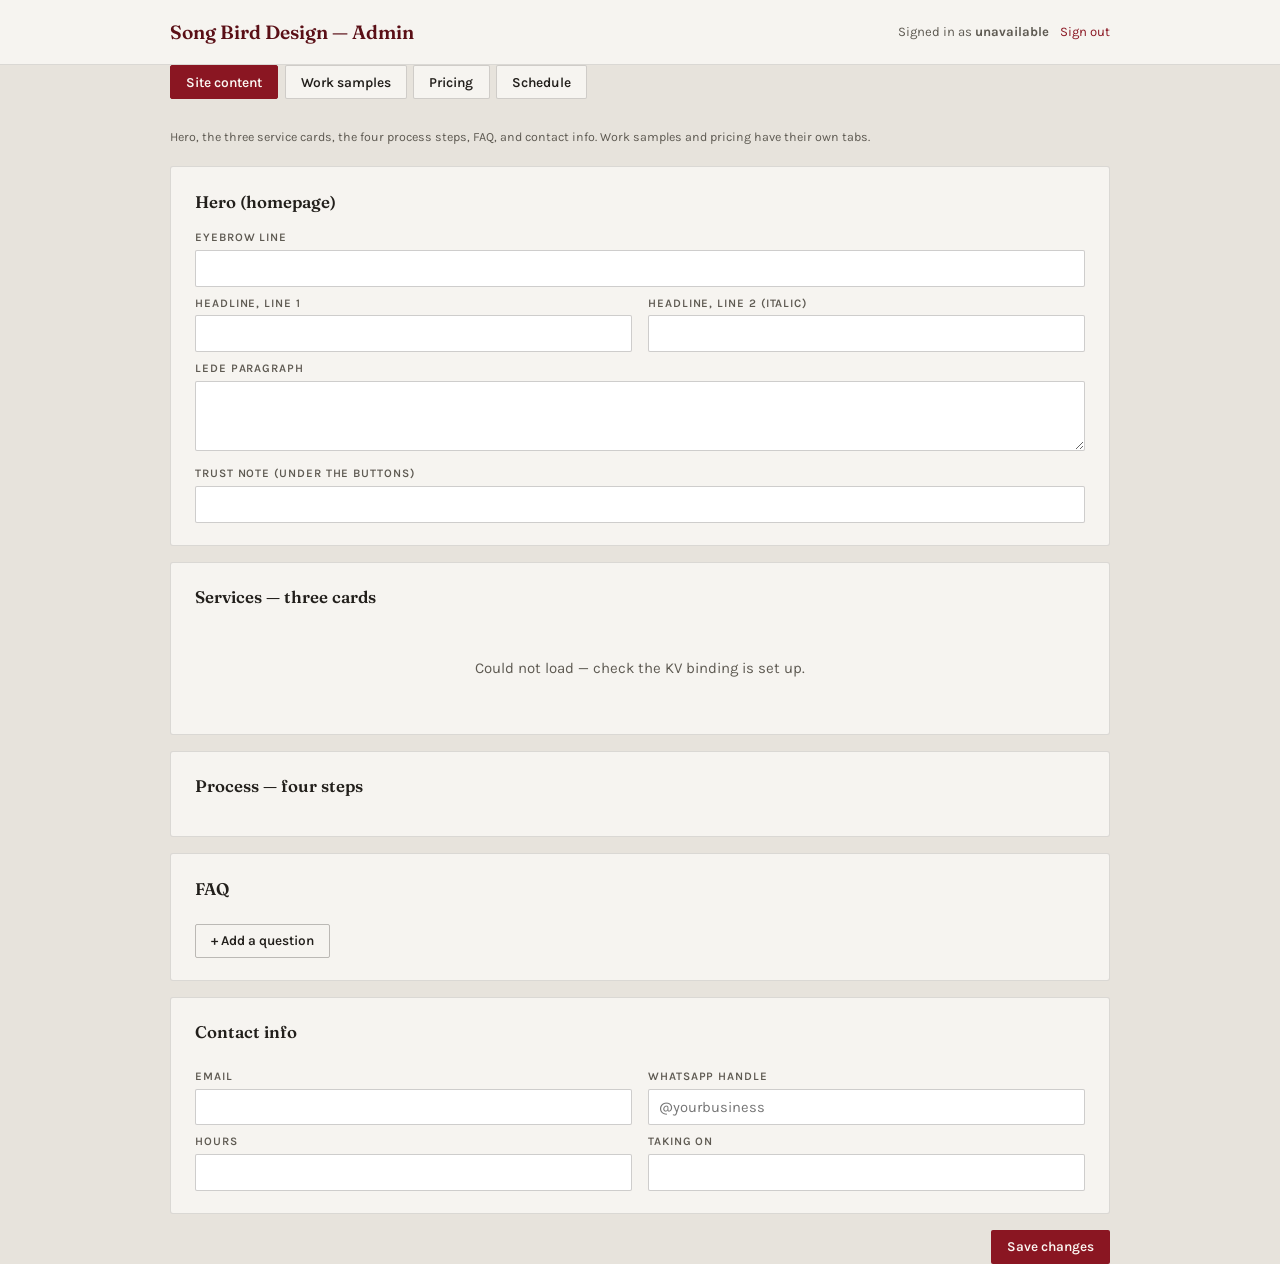
==== site/admin/index.html @ 0015f623 "Correct WhatsApp handle to @songbirdpublishinganddesign" ====
<!DOCTYPE html>
<html lang="en">
<head>
<meta charset="utf-8">
<meta name="viewport" content="width=device-width, initial-scale=1">
<title>Admin — Song Bird Design</title>
<meta name="robots" content="noindex, nofollow">
<link rel="preconnect" href="https://fonts.googleapis.com">
<link href="https://fonts.googleapis.com/css2?family=Fraunces:ital,opsz,wght@0,9..144,500..700;1,9..144,500..700&family=Karla:wght@400;500;600;700&display=swap" rel="stylesheet">
<style>
:root{
  --lacquer:#8A1622; --lacquer-deep:#5A0F16;
  --laurel:#5C6B45; --ink:#221F1B; --gun-mid:#5E5A52;
  --plaster:#E7E3DC; --plaster-deep:#DBD6CD; --marble:#F6F4F0;
  --display:"Fraunces",Georgia,serif; --body:"Karla",Arial,sans-serif;
}
*{box-sizing:border-box}
body{margin:0;background:var(--plaster);color:var(--ink);font-family:var(--body);font-size:15px;line-height:1.5}
h1,h2,h3{font-family:var(--display);font-weight:600;margin:0}
.wrap{max-width:980px;margin:0 auto;padding:0 20px}
header{background:var(--marble);border-bottom:1px solid rgba(51,48,43,.14);padding:1.1rem 0}
header .wrap{display:flex;align-items:center;justify-content:space-between;gap:1rem;flex-wrap:wrap}
header h1{font-size:1.2rem;color:var(--lacquer-deep)}
.who{font-size:.82rem;color:var(--gun-mid)}
.who a{color:var(--lacquer);text-decoration:none;margin-left:.6em}
main{padding:2rem 0 4rem}
.tabs{display:flex;gap:.4rem;margin-bottom:1.8rem;flex-wrap:wrap}
.tab{
  font-family:var(--body);font-weight:600;font-size:.86rem;padding:.6em 1.1em;
  border:1px solid rgba(51,48,43,.2);background:var(--marble);color:var(--ink);
  border-radius:2px;cursor:pointer;
}
.tab.active{background:var(--lacquer);border-color:var(--lacquer);color:#fbf6f2}
.panel{display:none}
.panel.active{display:block}
.card{background:var(--marble);border:1px solid rgba(51,48,43,.14);border-radius:3px;padding:1.4rem 1.5rem;margin-bottom:1rem}
.card h3{font-size:1.05rem;margin-bottom:.9rem}
label{display:block;font-size:.72rem;letter-spacing:.08em;text-transform:uppercase;color:var(--gun-mid);font-weight:600;margin:.7em 0 .3em}
input[type=text],input[type=url],textarea,select{
  width:100%;font-family:var(--body);font-size:.92rem;padding:.6em .7em;
  border:1px solid rgba(51,48,43,.24);border-radius:2px;background:#fff;color:var(--ink);
}
textarea{min-height:70px;resize:vertical}
.row2{display:grid;grid-template-columns:1fr 1fr;gap:1rem}
.chk{display:flex;align-items:center;gap:.5em;margin-top:.9em;font-size:.85rem}
.chk input{width:auto}
.feat-list textarea{min-height:110px}
.btn{
  font-family:var(--body);font-weight:600;font-size:.85rem;padding:.6em 1.1em;
  border-radius:2px;border:1px solid transparent;cursor:pointer;
}
.btn-primary{background:var(--lacquer);color:#fbf6f2}
.btn-primary:hover{background:var(--lacquer-deep)}
.btn-ghost{background:transparent;border-color:rgba(51,48,43,.3);color:var(--ink)}
.btn-ghost:hover{border-color:var(--lacquer);color:var(--lacquer)}
.btn-danger{background:transparent;border-color:rgba(138,22,34,.4);color:var(--lacquer)}
.btn-danger:hover{background:rgba(138,22,34,.08)}
.item-actions{display:flex;gap:.5rem;margin-top:1rem;justify-content:space-between}
.toolbar{display:flex;justify-content:space-between;align-items:center;margin-bottom:1.2rem;flex-wrap:wrap;gap:.6rem}
.save-note{font-size:.85rem;color:var(--laurel);font-weight:600}
.save-note.err{color:var(--lacquer)}
.sched-cal{display:grid;grid-template-columns:repeat(5,1fr);gap:.5rem;margin-top:1rem}
.sched-day-col h4{font-size:.8rem;text-align:center;margin-bottom:.5rem}
.sched-slot{
  font-size:.76rem;padding:.4em;text-align:center;border:1px solid rgba(51,48,43,.2);
  border-radius:2px;cursor:pointer;margin-bottom:.3rem;background:#fff;
}
.sched-slot.blocked{background:var(--lacquer);color:#fff;border-color:var(--lacquer)}
.sched-week-nav{display:flex;align-items:center;gap:1rem}
.small-note{font-size:.78rem;color:var(--gun-mid);margin-top:.6rem}
.loading, .empty{padding:2rem;text-align:center;color:var(--gun-mid)}
</style>
</head>
<body>

<header>
  <div class="wrap">
    <h1>Song Bird Design — Admin</h1>
    <div class="who">
      Signed in as <strong id="whoEmail">&hellip;</strong>
      <a href="https://underpressureadminlogin.cloudflareaccess.com/cdn-cgi/access/logout" id="logoutLink">Sign out</a>
    </div>
  </div>
</header>

<main class="wrap">
  <div class="tabs">
    <button class="tab active" data-panel="site">Site content</button>
    <button class="tab" data-panel="work">Work samples</button>
    <button class="tab" data-panel="pricing">Pricing</button>
    <button class="tab" data-panel="schedule">Schedule</button>
  </div>

  <!-- WORK SAMPLES -->
  <!-- SITE CONTENT -->
  <section class="panel active" id="panel-site">
    <div class="toolbar">
      <p class="small-note" style="margin:0">
        Hero, the three service cards, the four process steps, FAQ, and contact info.
        Work samples and pricing have their own tabs.
      </p>
    </div>

    <div class="card">
      <h3>Hero (homepage)</h3>
      <label>Eyebrow line</label>
      <input type="text" id="heroEyebrowIn">
      <div class="row2">
        <div><label>Headline, line 1</label><input type="text" id="heroLine1In"></div>
        <div><label>Headline, line 2 (italic)</label><input type="text" id="heroLine2In"></div>
      </div>
      <label>Lede paragraph</label>
      <textarea id="heroLedeIn"></textarea>
      <label>Trust note (under the buttons)</label>
      <input type="text" id="heroNoteIn">
    </div>

    <div class="card">
      <h3>Services — three cards</h3>
      <div id="svcEditList"></div>
    </div>

    <div class="card">
      <h3>Process — four steps</h3>
      <div id="stepEditList"></div>
    </div>

    <div class="card">
      <h3>FAQ</h3>
      <div id="faqEditList"></div>
      <button class="btn btn-ghost" id="addFaqBtn" style="margin-top:.5rem">+ Add a question</button>
    </div>

    <div class="card">
      <h3>Contact info</h3>
      <div class="row2">
        <div><label>Email</label><input type="text" id="contactEmailIn"></div>
        <div><label>WhatsApp handle</label><input type="text" id="contactWhatsappIn" placeholder="@yourbusiness"></div>
      </div>
      <div class="row2">
        <div><label>Hours</label><input type="text" id="contactHoursIn"></div>
        <div><label>Taking on</label><input type="text" id="contactTakingOnIn"></div>
      </div>
    </div>

    <div class="item-actions">
      <span class="save-note" id="siteSaveNote"></span>
      <button class="btn btn-primary" id="saveSiteBtn">Save changes</button>
    </div>
  </section>

  <section class="panel" id="panel-work">
    <div class="toolbar">
      <p class="small-note" style="margin:0">
        These are the extra cards in the "Recent builds" grid. Under Pressure and the Riverbend
        demo are pinned on the site itself and aren't edited here.
      </p>
    </div>
    <div id="workList" class="loading">Loading&hellip;</div>
    <button class="btn btn-ghost" id="addWorkBtn" style="margin-top:.5rem">+ Add a work sample</button>
    <div class="item-actions">
      <span class="save-note" id="workSaveNote"></span>
      <button class="btn btn-primary" id="saveWorkBtn">Save changes</button>
    </div>
  </section>

  <!-- PRICING -->
  <section class="panel" id="panel-pricing">
    <div class="toolbar">
      <p class="small-note" style="margin:0">All three tiers are edited here. Changes go live as soon as you save.</p>
    </div>
    <div id="pricingList" class="loading">Loading&hellip;</div>
    <div class="item-actions">
      <span class="save-note" id="pricingSaveNote"></span>
      <button class="btn btn-primary" id="savePricingBtn">Save changes</button>
    </div>
  </section>

  <!-- SCHEDULE -->
  <section class="panel" id="panel-schedule">
    <div class="toolbar">
      <p class="small-note" style="margin:0">
        Click a slot to block it off. This adds to the scheduler's normal pattern — it doesn't replace it.
      </p>
    </div>
    <div class="card">
      <div class="sched-week-nav">
        <button class="btn btn-ghost" id="schedAdminPrev">&larr; Prior week</button>
        <strong id="schedAdminWeekLabel"></strong>
        <button class="btn btn-ghost" id="schedAdminNext">Next week &rarr;</button>
      </div>
      <div class="sched-cal" id="schedAdminGrid"></div>
    </div>
    <div class="card">
      <h3>Close a whole date</h3>
      <p class="small-note" style="margin-top:0">For holidays or days off — every slot on that date is blocked.</p>
      <div class="row2">
        <div>
          <label for="closeDateInput">Date</label>
          <input type="text" id="closeDateInput" placeholder="YYYY-MM-DD">
        </div>
        <div style="display:flex;align-items:flex-end">
          <button class="btn btn-ghost" id="addClosedDateBtn">Close this date</button>
        </div>
      </div>
      <div id="closedDatesList" style="margin-top:1rem"></div>
    </div>
    <div class="item-actions">
      <span class="save-note" id="scheduleSaveNote"></span>
      <button class="btn btn-primary" id="saveScheduleBtn">Save changes</button>
    </div>
  </section>
</main>

<script>
(function () {
  var GRADIENTS = [
    'linear-gradient(145deg,#c98f5e,#8a5a34)',
    'linear-gradient(145deg,#6b5c4a,#3f372c)',
    'linear-gradient(145deg,#5c6b45,#2f3a22)',
    'linear-gradient(145deg,#8a9a78,#5c6b45)',
    'linear-gradient(145deg,#9a7c8a,#5c3f4a)',
  ];

  // Matches functions/api/content/pricing.js's DEFAULT_PRICING exactly, so
  // an empty KV store (first-ever use) shows the site's real current
  // pricing pre-filled, ready to edit — never a blank dead-end panel.
  var DEFAULT_PRICING_FALLBACK = [
    { id: 'starter-nest', name: 'The Starter Nest', subtitle: 'One page, done properly',
      amount: '1,800', unit: '', featured: false, ctaLabel: 'Start here',
      features: ['One long page with sections', 'Contact form and map', 'Photo editing included', 'Live in about two weeks'] },
    { id: 'full-build', name: 'The Full Build', subtitle: 'Five to seven pages',
      amount: '3,600', unit: '', featured: true, ctaLabel: 'Schedule a call',
      features: ['Services, about, gallery, contact', 'Copy written with you', 'Local search setup', 'Two rounds of notes', 'Thirty days of free tweaks'] },
    { id: 'care-and-feeding', name: 'Care & Feeding', subtitle: 'Monthly, cancel anytime',
      amount: '65', unit: '/ month', featured: false, ctaLabel: 'Add it on',
      features: ['Hosting and daily backups', 'Up to four edits a month', 'Security and speed checks', 'A person who replies'] },
  ];

  function api(path, opts) {
    opts = opts || {};
    opts.headers = Object.assign({ 'Content-Type': 'application/json' }, opts.headers || {});
    return fetch(path, opts).then(function (r) {
      return r.json().catch(function () { return {}; }).then(function (data) {
        if (!r.ok) throw new Error(data.error || ('Request failed (' + r.status + ')'));
        return data;
      });
    });
  }

  function flash(el, ok, msg) {
    el.textContent = msg;
    el.className = 'save-note' + (ok ? '' : ' err');
    el.scrollIntoView({ block: 'center', behavior: 'smooth' });
    setTimeout(function () { el.textContent = ''; }, ok ? 3500 : 12000);
  }

  // ---- who am I ----
  api('/api/admin/me').then(function (d) {
    document.getElementById('whoEmail').textContent = d.email || 'unknown';
  }).catch(function () {
    document.getElementById('whoEmail').textContent = 'unavailable';
  });

  // ---- tabs ----
  document.querySelectorAll('.tab').forEach(function (btn) {
    btn.addEventListener('click', function () {
      document.querySelectorAll('.tab').forEach(function (b) { b.classList.remove('active'); });
      document.querySelectorAll('.panel').forEach(function (p) { p.classList.remove('active'); });
      btn.classList.add('active');
      document.getElementById('panel-' + btn.dataset.panel).classList.add('active');
    });
  });

  // ══════════════════ SITE CONTENT ══════════════════
  // Matches functions/api/content/site.js's DEFAULT_SITE exactly, so an
  // empty KV store shows the site's real current copy pre-filled, ready
  // to edit — never a blank dead-end panel.
  var DEFAULT_SITE_FALLBACK = {
    hero: {
      eyebrow: 'Website design for small businesses',
      headline1: 'Built by hand,',
      headline2: 'nail by nail.',
      lede: "Song Bird Design makes websites for shops, studios, and trades \u2014 hand-coded, quick to load, and easy for you to keep up. No page builders. No template you've already seen on ten other sites in town.",
      note: 'Flat price agreed before we start. Four weeks from first call to launch. You own every file.',
    },
    services: [
      { kicker: 'New site', title: 'A site built from scratch',
        description: 'For businesses starting fresh, or replacing something that never quite worked. Structure, writing, design, and build \u2014 all of it.',
        features: ['Sitemap and page plan', 'Copy written with you', 'Photos edited and sized', 'Google Business Profile set up'] },
      { kicker: 'Rebuild', title: 'A rescue for a site you have',
        description: "Slow, broken on phones, or you can't reach whoever made it. I rebuild it on ground you control and move everything across.",
        features: ['Speed and mobile fixes', 'Same links, no lost traffic', 'Domain and email untangled', 'You get the keys, in writing'] },
      { kicker: 'Upkeep', title: 'Someone to keep it running',
        description: "Hosting, backups, small edits, and a person who answers. For owners who'd rather text a change than learn a dashboard.",
        features: ['Hosting and daily backups', 'Text or email your edits', 'Monthly uptime check', 'Cancel any month'] },
    ],
    process: [
      { title: 'Talk', description: 'Twenty minutes on the phone about your customers, your competition, and what the site actually has to do for you.', when: 'Day one' },
      { title: 'Plan', description: "You get a page-by-page plan, a written scope, and one flat price. If it's not right, we change it before a line is written.", when: 'Week one' },
      { title: 'Build', description: 'I design in the browser, not in a mockup. You see it live twice and give notes both times, on real pages you can click.', when: 'Weeks two & three' },
      { title: 'Launch', description: 'We go live, I walk you through editing it, and I stay on the hook for thirty days of tweaks at no charge.', when: 'Week four' },
    ],
    faq: [
      { question: "Do I own the site when it's finished?", answer: "Yes, all of it \u2014 the domain, the files, the accounts. It's written into the agreement. If you ever want to move to another designer, you send them a folder and they can pick it up." },
      { question: 'Do I have to write the words myself?', answer: 'No. Most owners hand me a pile of notes and old brochures, we talk for an hour, and I write the first draft. You edit it. You know your trade better than I do, so your voice stays in it.' },
      { question: 'What if I already have a site I hate?', answer: "That's the rebuild. I keep what's earning you traffic \u2014 page addresses, reviews, listings \u2014 and replace everything underneath. Your existing site stays up until the new one is ready to swap in." },
      { question: 'Will I show up on Google?', answer: "The site will be built the way search engines like: fast, readable, properly labeled, with your business details consistent everywhere. That's the foundation. Ranking above an established competitor also takes reviews and time, and I'll tell you honestly where you stand." },
      { question: 'Can I edit it myself later?', answer: "Yes. Text, photos, hours, and prices are set up for you to change without touching code, and I'll record a short video walkthrough for your own site so you're not searching through generic help articles." },
      { question: 'How do payments work?', answer: 'Half to reserve the build slot, half on launch day. No hourly billing and no surprise invoices \u2014 if the scope changes, we agree on the new number first.' },
    ],
    contact: {
      email: 'hello@songbirddesign.com',
      whatsapp: '@songbirdpublishinganddesign',
      hours: 'Monday to Friday, 9\u20135 Eastern',
      takingOn: 'Two builds a month, booking four weeks out',
    },
  };

  var siteData = { hero: {}, services: [], process: [], faq: [], contact: {} };

  function renderServiceEdit() {
    var wrap = document.getElementById('svcEditList');
    wrap.innerHTML = '';
    siteData.services.forEach(function (svc, i) {
      var card = document.createElement('div');
      card.style.cssText = 'border:1px solid rgba(51,48,43,.14);border-radius:2px;padding:1rem;margin-bottom:.8rem';
      card.innerHTML =
        '<div class="row2">' +
          '<div><label>Kicker</label><input type="text" data-f="kicker" value="' + esc(svc.kicker) + '"></div>' +
          '<div><label>Title</label><input type="text" data-f="title" value="' + esc(svc.title) + '"></div>' +
        '</div>' +
        '<label>Description</label><textarea data-f="description">' + esc(svc.description) + '</textarea>' +
        '<label>Features (one per line)</label><textarea data-f="features">' + esc((svc.features || []).join('\n')) + '</textarea>';
      card.querySelectorAll('[data-f]').forEach(function (input) {
        var f = input.dataset.f;
        input.addEventListener('input', function () {
          if (f === 'features') svc.features = input.value.split('\n').map(function (s) { return s.trim(); }).filter(Boolean);
          else svc[f] = input.value;
        });
      });
      wrap.appendChild(card);
    });
  }

  function renderStepEdit() {
    var wrap = document.getElementById('stepEditList');
    wrap.innerHTML = '';
    siteData.process.forEach(function (step, i) {
      var card = document.createElement('div');
      card.style.cssText = 'border:1px solid rgba(51,48,43,.14);border-radius:2px;padding:1rem;margin-bottom:.8rem';
      card.innerHTML =
        '<div class="row2">' +
          '<div><label>Step name</label><input type="text" data-f="title" value="' + esc(step.title) + '"></div>' +
          '<div><label>Timing label</label><input type="text" data-f="when" value="' + esc(step.when) + '"></div>' +
        '</div>' +
        '<label>Description</label><textarea data-f="description">' + esc(step.description) + '</textarea>';
      card.querySelectorAll('[data-f]').forEach(function (input) {
        var f = input.dataset.f;
        input.addEventListener('input', function () { step[f] = input.value; });
      });
      wrap.appendChild(card);
    });
  }

  function renderFaqEdit() {
    var wrap = document.getElementById('faqEditList');
    wrap.innerHTML = '';
    siteData.faq.forEach(function (item, i) {
      var card = document.createElement('div');
      card.style.cssText = 'border:1px solid rgba(51,48,43,.14);border-radius:2px;padding:1rem;margin-bottom:.8rem';
      card.innerHTML =
        '<label>Question</label><input type="text" data-f="question" value="' + esc(item.question) + '">' +
        '<label>Answer</label><textarea data-f="answer">' + esc(item.answer) + '</textarea>' +
        '<div class="item-actions"><button class="btn btn-danger" data-remove>Remove</button></div>';
      card.querySelectorAll('[data-f]').forEach(function (input) {
        var f = input.dataset.f;
        input.addEventListener('input', function () { item[f] = input.value; });
      });
      card.querySelector('[data-remove]').addEventListener('click', function () {
        siteData.faq.splice(i, 1);
        renderFaqEdit();
      });
      wrap.appendChild(card);
    });
  }

  api('/api/admin/site').then(function (data) {
    var d = DEFAULT_SITE_FALLBACK;
    siteData.hero = (data.hero && Object.keys(data.hero).length) ? data.hero : Object.assign({}, d.hero);
    siteData.services = (data.services && data.services.length) ? data.services : d.services.map(function (s) { return Object.assign({}, s, { features: s.features.slice() }); });
    siteData.process = (data.process && data.process.length) ? data.process : d.process.map(function (s) { return Object.assign({}, s); });
    siteData.faq = (data.faq && data.faq.length) ? data.faq : d.faq.map(function (f) { return Object.assign({}, f); });
    siteData.contact = (data.contact && Object.keys(data.contact).length) ? data.contact : Object.assign({}, d.contact);

    document.getElementById('heroEyebrowIn').value = siteData.hero.eyebrow || '';
    document.getElementById('heroLine1In').value = siteData.hero.headline1 || '';
    document.getElementById('heroLine2In').value = siteData.hero.headline2 || '';
    document.getElementById('heroLedeIn').value = siteData.hero.lede || '';
    document.getElementById('heroNoteIn').value = siteData.hero.note || '';
    document.getElementById('contactEmailIn').value = siteData.contact.email || '';
    document.getElementById('contactWhatsappIn').value = siteData.contact.whatsapp || '';
    document.getElementById('contactHoursIn').value = siteData.contact.hours || '';
    document.getElementById('contactTakingOnIn').value = siteData.contact.takingOn || '';

    renderServiceEdit();
    renderStepEdit();
    renderFaqEdit();
  }).catch(function () {
    document.getElementById('svcEditList').innerHTML = '<div class="empty">Could not load — check the KV binding is set up.</div>';
  });

  document.getElementById('addFaqBtn').addEventListener('click', function () {
    siteData.faq.push({ question: '', answer: '' });
    renderFaqEdit();
  });

  document.getElementById('saveSiteBtn').addEventListener('click', function () {
    var note = document.getElementById('siteSaveNote');
    var payload = {
      hero: {
        eyebrow: document.getElementById('heroEyebrowIn').value,
        headline1: document.getElementById('heroLine1In').value,
        headline2: document.getElementById('heroLine2In').value,
        lede: document.getElementById('heroLedeIn').value,
        note: document.getElementById('heroNoteIn').value,
      },
      services: siteData.services,
      process: siteData.process,
      faq: siteData.faq,
      contact: {
        email: document.getElementById('contactEmailIn').value,
        whatsapp: document.getElementById('contactWhatsappIn').value,
        hours: document.getElementById('contactHoursIn').value,
        takingOn: document.getElementById('contactTakingOnIn').value,
      },
    };
    api('/api/admin/site', { method: 'PUT', body: JSON.stringify(payload) })
      .then(function (res) {
        siteData = res.site;
        renderServiceEdit(); renderStepEdit(); renderFaqEdit();
        flash(note, true, 'Saved.');
      })
      .catch(function (e) { flash(note, false, e.message); });
  });

  // ══════════════════ WORK SAMPLES ══════════════════
  var workList = document.getElementById('workList');
  var workItems = [];

  function renderWork() {
    if (!workItems.length) {
      workList.innerHTML = '<div class="empty">No extra work samples yet — add one below.</div>';
      return;
    }
    workList.innerHTML = '';
    workItems.forEach(function (item, i) {
      var card = document.createElement('div');
      card.className = 'card';
      card.innerHTML =
        '<label>Category line</label><input type="text" data-f="type" value="' + esc(item.type) + '" placeholder="e.g. Bakery \u00b7 Old Fourth Ward">' +
        '<label>Business name</label><input type="text" data-f="title" value="' + esc(item.title) + '">' +
        '<label>Description</label><textarea data-f="description">' + esc(item.description) + '</textarea>' +
        '<div class="row2">' +
          '<div><label>Result line</label><input type="text" data-f="result" value="' + esc(item.result) + '" placeholder="e.g. Pre-orders up 40%"></div>' +
          '<div><label>Link (optional)</label><input type="url" data-f="url" value="' + esc(item.url) + '" placeholder="https://"></div>' +
        '</div>' +
        '<label>Badge (optional)</label><input type="text" data-f="badge" value="' + esc(item.badge) + '" placeholder="e.g. Live site">' +
        '<div class="item-actions"><button class="btn btn-danger" data-remove>Remove</button></div>';

      card.querySelectorAll('[data-f]').forEach(function (input) {
        input.addEventListener('input', function () { item[input.dataset.f] = input.value; });
      });
      card.querySelector('[data-remove]').addEventListener('click', function () {
        workItems.splice(i, 1);
        renderWork();
      });
      workList.appendChild(card);
    });
  }

  api('/api/admin/work').then(function (items) {
    workItems = Array.isArray(items) ? items : [];
    renderWork();
  }).catch(function () {
    workList.innerHTML = '<div class="empty">Could not load — check the KV binding is set up.</div>';
  });

  document.getElementById('addWorkBtn').addEventListener('click', function () {
    workItems.push({
      id: 'work-' + Date.now(), badge: '', type: '', title: '', description: '', result: '', url: '',
      gradient: GRADIENTS[workItems.length % GRADIENTS.length],
    });
    renderWork();
  });

  document.getElementById('saveWorkBtn').addEventListener('click', function () {
    var note = document.getElementById('workSaveNote');
    api('/api/admin/work', { method: 'PUT', body: JSON.stringify(workItems) })
      .then(function (res) { workItems = res.items; renderWork(); flash(note, true, 'Saved.'); })
      .catch(function (e) { flash(note, false, e.message); });
  });

  // ══════════════════ PRICING ══════════════════
  var pricingList = document.getElementById('pricingList');
  var pricingItems = [];

  function renderPricing() {
    pricingList.innerHTML = '';
    pricingItems.forEach(function (tier, i) {
      var card = document.createElement('div');
      card.className = 'card';
      card.innerHTML =
        '<div class="row2">' +
          '<div><label>Tier name</label><input type="text" data-f="name" value="' + esc(tier.name) + '"></div>' +
          '<div><label>Subtitle</label><input type="text" data-f="subtitle" value="' + esc(tier.subtitle) + '"></div>' +
        '</div>' +
        '<div class="row2">' +
          '<div><label>Amount (numbers only)</label><input type="text" data-f="amount" value="' + esc(tier.amount) + '" placeholder="e.g. 3,600"></div>' +
          '<div><label>Unit (optional)</label><input type="text" data-f="unit" value="' + esc(tier.unit) + '" placeholder="e.g. / month"></div>' +
        '</div>' +
        '<label>Features (one per line)</label>' +
        '<div class="feat-list"><textarea data-f="features">' + esc((tier.features || []).join('\n')) + '</textarea></div>' +
        '<div class="row2">' +
          '<div><label>Button text</label><input type="text" data-f="ctaLabel" value="' + esc(tier.ctaLabel) + '"></div>' +
          '<div class="chk" style="margin-top:1.9em"><input type="checkbox" data-f="featured" ' + (tier.featured ? 'checked' : '') + '> <label style="margin:0;text-transform:none;font-weight:500;letter-spacing:0">Mark as "Most chosen"</label></div>' +
        '</div>';

      card.querySelectorAll('[data-f]').forEach(function (input) {
        var f = input.dataset.f;
        input.addEventListener('input', function () {
          if (f === 'features') tier.features = input.value.split('\n').map(function (s) { return s.trim(); }).filter(Boolean);
          else if (f === 'featured') tier.featured = input.checked;
          else tier[f] = input.value;
        });
      });
      pricingList.appendChild(card);
    });
  }

  api('/api/admin/pricing').then(function (items) {
    pricingItems = Array.isArray(items) && items.length ? items : DEFAULT_PRICING_FALLBACK.map(function (t) {
      return Object.assign({}, t, { features: t.features.slice() });
    });
    renderPricing();
  }).catch(function () {
    pricingList.innerHTML = '<div class="empty">Could not load — check the KV binding is set up.</div>';
  });

  document.getElementById('savePricingBtn').addEventListener('click', function () {
    var note = document.getElementById('pricingSaveNote');
    api('/api/admin/pricing', { method: 'PUT', body: JSON.stringify(pricingItems) })
      .then(function (res) { pricingItems = res.items; renderPricing(); flash(note, true, 'Saved.'); })
      .catch(function (e) { flash(note, false, e.message); });
  });

  // ══════════════════ SCHEDULE ══════════════════
  var TIMES = ['9:00 AM','9:30 AM','10:00 AM','10:30 AM','11:00 AM','11:30 AM',
               '1:00 PM','1:30 PM','2:00 PM','2:30 PM','3:00 PM','3:30 PM','4:00 PM','4:30 PM'];
  var DOW = ['Sun','Mon','Tue','Wed','Thu','Fri','Sat'];
  var MON = ['Jan','Feb','Mar','Apr','May','Jun','Jul','Aug','Sep','Oct','Nov','Dec'];
  var blockedSlots = [];
  var closedDates = [];
  var schedWeekStart = mondayOf(new Date());

  function mondayOf(d) {
    var day = d.getDay(), diff = (day === 0 ? -6 : 1 - day);
    var m = new Date(d); m.setDate(d.getDate() + diff); m.setHours(0,0,0,0);
    return m;
  }
  function keyFor(d) { return d.getFullYear() + '-' + (d.getMonth()+1) + '-' + d.getDate(); }
  function fmtDate(d) { return MON[d.getMonth()] + ' ' + d.getDate(); }

  function renderSchedGrid() {
    var grid = document.getElementById('schedAdminGrid');
    grid.innerHTML = '';
    var days = [];
    for (var i = 0; i < 5; i++) { var d = new Date(schedWeekStart); d.setDate(schedWeekStart.getDate() + i); days.push(d); }
    var weekEnd = new Date(schedWeekStart); weekEnd.setDate(schedWeekStart.getDate() + 4);
    document.getElementById('schedAdminWeekLabel').textContent = fmtDate(schedWeekStart) + ' \u2013 ' + fmtDate(weekEnd);

    days.forEach(function (d) {
      var key = keyFor(d);
      var col = document.createElement('div');
      col.className = 'sched-day-col';
      col.innerHTML = '<h4>' + DOW[d.getDay()] + ' ' + fmtDate(d) + '</h4>';
      TIMES.forEach(function (t) {
        var slotKey = key + '|' + t;
        var btn = document.createElement('div');
        btn.className = 'sched-slot' + (blockedSlots.indexOf(slotKey) > -1 ? ' blocked' : '');
        btn.textContent = t;
        btn.addEventListener('click', function () {
          var idx = blockedSlots.indexOf(slotKey);
          if (idx > -1) blockedSlots.splice(idx, 1); else blockedSlots.push(slotKey);
          renderSchedGrid();
        });
        col.appendChild(btn);
      });
      grid.appendChild(col);
    });
  }

  function renderClosedDates() {
    var wrap = document.getElementById('closedDatesList');
    if (!closedDates.length) { wrap.innerHTML = '<p class="small-note">No dates closed.</p>'; return; }
    wrap.innerHTML = '';
    closedDates.forEach(function (dateStr, i) {
      var row = document.createElement('div');
      row.style.cssText = 'display:flex;align-items:center;gap:.7rem;margin-bottom:.4rem;font-size:.88rem';
      row.innerHTML = '<span>' + esc(dateStr) + '</span>';
      var rm = document.createElement('button');
      rm.className = 'btn btn-danger'; rm.textContent = 'Remove'; rm.style.padding = '.3em .7em'; rm.style.fontSize = '.76rem';
      rm.addEventListener('click', function () { closedDates.splice(i, 1); renderClosedDates(); });
      row.appendChild(rm);
      wrap.appendChild(row);
    });
  }

  document.getElementById('schedAdminPrev').addEventListener('click', function () {
    schedWeekStart.setDate(schedWeekStart.getDate() - 7); renderSchedGrid();
  });
  document.getElementById('schedAdminNext').addEventListener('click', function () {
    schedWeekStart.setDate(schedWeekStart.getDate() + 7); renderSchedGrid();
  });
  document.getElementById('addClosedDateBtn').addEventListener('click', function () {
    var v = document.getElementById('closeDateInput').value.trim();
    if (!/^\d{4}-\d{1,2}-\d{1,2}$/.test(v)) { alert('Use the format YYYY-MM-DD.'); return; }
    var parts = v.split('-');
    var normalized = parseInt(parts[0],10) + '-' + parseInt(parts[1],10) + '-' + parseInt(parts[2],10);
    if (closedDates.indexOf(normalized) === -1) closedDates.push(normalized);
    document.getElementById('closeDateInput').value = '';
    renderClosedDates();
  });

  api('/api/admin/schedule').then(function (d) {
    blockedSlots = d.blockedSlots || [];
    closedDates = d.closedDates || [];
    renderSchedGrid();
    renderClosedDates();
  }).catch(function () {
    document.getElementById('schedAdminGrid').innerHTML = '<div class="empty">Could not load — check the KV binding is set up.</div>';
  });

  document.getElementById('saveScheduleBtn').addEventListener('click', function () {
    var note = document.getElementById('scheduleSaveNote');
    api('/api/admin/schedule', { method: 'PUT', body: JSON.stringify({ blockedSlots: blockedSlots, closedDates: closedDates }) })
      .then(function (res) { blockedSlots = res.blockedSlots; closedDates = res.closedDates; renderSchedGrid(); renderClosedDates(); flash(note, true, 'Saved.'); })
      .catch(function (e) { flash(note, false, e.message); });
  });

  function esc(s) {
    return String(s == null ? '' : s).replace(/[&<>"']/g, function (c) {
      return { '&':'&amp;', '<':'&lt;', '>':'&gt;', '"':'&quot;', "'":'&#39;' }[c];
    });
  }
})();
</script>
</body>
</html>
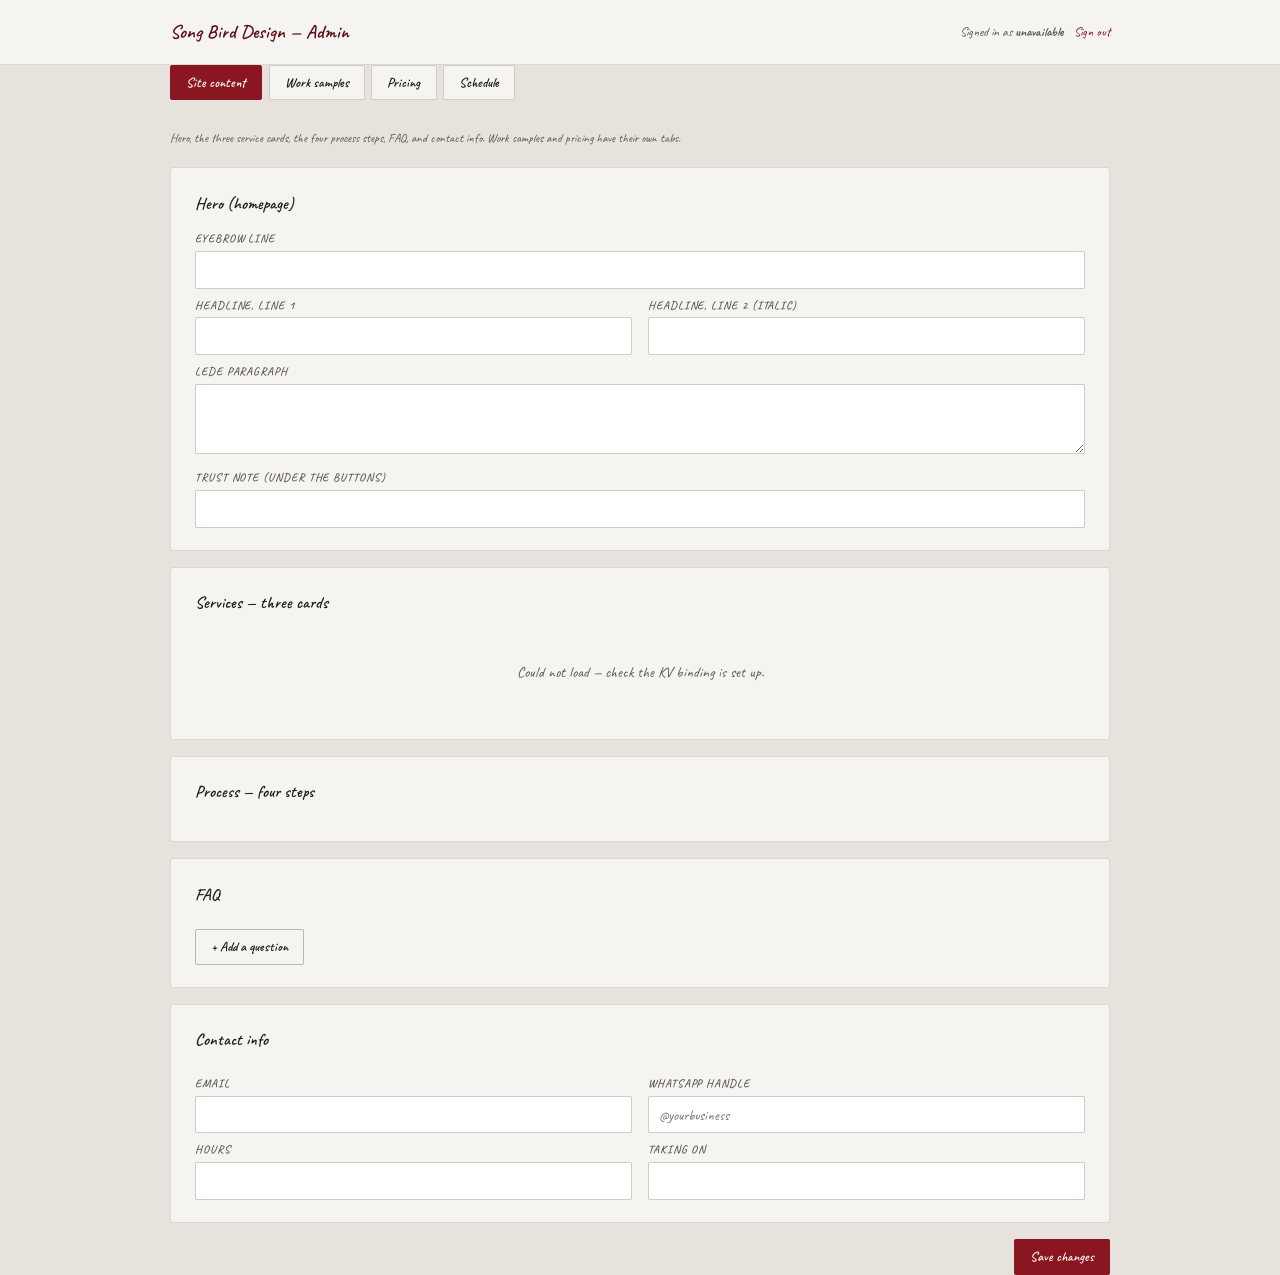
==== commit 600fff6c: "Switch the site font to Caveat throughout Heather's "Fraunces + Karla" combo is replaced site-wide (" ====
--- a/site/admin/index.html
+++ b/site/admin/index.html
@@ -6,13 +6,13 @@
 <title>Admin — Song Bird Design</title>
 <meta name="robots" content="noindex, nofollow">
 <link rel="preconnect" href="https://fonts.googleapis.com">
-<link href="https://fonts.googleapis.com/css2?family=Fraunces:ital,opsz,wght@0,9..144,500..700;1,9..144,500..700&family=Karla:wght@400;500;600;700&display=swap" rel="stylesheet">
+<link href="https://fonts.googleapis.com/css2?family=Caveat:wght@400..700&display=swap" rel="stylesheet">
 <style>
 :root{
   --lacquer:#8A1622; --lacquer-deep:#5A0F16;
   --laurel:#5C6B45; --ink:#221F1B; --gun-mid:#5E5A52;
   --plaster:#E7E3DC; --plaster-deep:#DBD6CD; --marble:#F6F4F0;
-  --display:"Fraunces",Georgia,serif; --body:"Karla",Arial,sans-serif;
+  --display:"Caveat","Comic Sans MS",cursive; --body:"Caveat","Comic Sans MS",cursive;
 }
 *{box-sizing:border-box}
 body{margin:0;background:var(--plaster);color:var(--ink);font-family:var(--body);font-size:15px;line-height:1.5}
@@ -227,14 +227,20 @@
   // pricing pre-filled, ready to edit — never a blank dead-end panel.
   var DEFAULT_PRICING_FALLBACK = [
     { id: 'starter-nest', name: 'The Starter Nest', subtitle: 'One page, done properly',
-      amount: '1,800', unit: '', featured: false, ctaLabel: 'Start here',
-      features: ['One long page with sections', 'Contact form and map', 'Photo editing included', 'Live in about two weeks'] },
+      amount: '100', unit: '', featured: false, ctaLabel: 'Start here',
+      features: ['One long page with sections', 'Contact form and map', 'Photo editing included', '3 revisions', 'Live in about two weeks'] },
+    { id: 'rebuild', name: 'The Rebuild', subtitle: "Replace what's not working",
+      amount: '150', unit: '', featured: false, ctaLabel: 'Start the rebuild',
+      features: ['Speed and mobile fixes', 'Same links, no lost traffic', 'Domain and email untangled', '3 revisions', 'You get the keys, in writing'] },
     { id: 'full-build', name: 'The Full Build', subtitle: 'Five to seven pages',
-      amount: '3,600', unit: '', featured: true, ctaLabel: 'Schedule a call',
-      features: ['Services, about, gallery, contact', 'Copy written with you', 'Local search setup', 'Two rounds of notes', 'Thirty days of free tweaks'] },
+      amount: '200', unit: '', featured: true, ctaLabel: 'Schedule a call',
+      features: ['Services, about, gallery, contact', 'Copy written with you', 'Local search setup', '3 revisions', 'Thirty days of free tweaks'] },
     { id: 'care-and-feeding', name: 'Care & Feeding', subtitle: 'Monthly, cancel anytime',
       amount: '65', unit: '/ month', featured: false, ctaLabel: 'Add it on',
       features: ['Hosting and daily backups', 'Up to four edits a month', 'Security and speed checks', 'A person who replies'] },
+    { id: 'social-media', name: 'Social Media Management', subtitle: 'Yearly, cancel anytime',
+      amount: '50', unit: '/ year', featured: false, ctaLabel: 'Add it on',
+      features: ['You send the photos and video', 'Posted across all your social accounts', 'Consistent posting schedule', 'One less thing to manage yourself'] },
   ];
 
   function api(path, opts) {
@@ -304,10 +310,10 @@
     faq: [
       { question: "Do I own the site when it's finished?", answer: "Yes, all of it \u2014 the domain, the files, the accounts. It's written into the agreement. If you ever want to move to another designer, you send them a folder and they can pick it up." },
       { question: 'Do I have to write the words myself?', answer: 'No. Most owners hand me a pile of notes and old brochures, we talk for an hour, and I write the first draft. You edit it. You know your trade better than I do, so your voice stays in it.' },
-      { question: 'What if I already have a site I hate?', answer: "That's the rebuild. I keep what's earning you traffic \u2014 page addresses, reviews, listings \u2014 and replace everything underneath. Your existing site stays up until the new one is ready to swap in." },
+      { question: 'What if I already have a site I hate?', answer: "That's the Rebuild package ($150). I keep what's earning you traffic \u2014 page addresses, reviews, listings \u2014 and replace everything underneath. Your existing site stays up until the new one is ready to swap in." },
       { question: 'Will I show up on Google?', answer: "The site will be built the way search engines like: fast, readable, properly labeled, with your business details consistent everywhere. That's the foundation. Ranking above an established competitor also takes reviews and time, and I'll tell you honestly where you stand." },
-      { question: 'Can I edit it myself later?', answer: "Yes. Text, photos, hours, and prices are set up for you to change without touching code, and I'll record a short video walkthrough for your own site so you're not searching through generic help articles." },
-      { question: 'How do payments work?', answer: 'Half to reserve the build slot, half on launch day. No hourly billing and no surprise invoices \u2014 if the scope changes, we agree on the new number first.' },
+      { question: 'Can I edit it myself later?', answer: "Yes. Text, photos, hours, and prices are set up for you to change without touching code, and I'll record a short video walkthrough for your own site so you're not searching through generic help articles. Or skip it entirely with Care & Feeding ($65/month) \u2014 I make the edits for you." },
+      { question: 'How do payments work?', answer: 'For the Starter Nest, Rebuild, or Full Build: half to reserve the build slot, half on launch day. No hourly billing and no surprise invoices \u2014 if the scope changes, we agree on the new number first. Care & Feeding is billed monthly, cancel anytime.' },
     ],
     contact: {
       email: 'hello@songbirddesign.com',
@@ -516,7 +522,7 @@
           '<div><label>Subtitle</label><input type="text" data-f="subtitle" value="' + esc(tier.subtitle) + '"></div>' +
         '</div>' +
         '<div class="row2">' +
-          '<div><label>Amount (numbers only)</label><input type="text" data-f="amount" value="' + esc(tier.amount) + '" placeholder="e.g. 3,600"></div>' +
+          '<div><label>Amount (numbers only)</label><input type="text" data-f="amount" value="' + esc(tier.amount) + '" placeholder="e.g. 1,600"></div>' +
           '<div><label>Unit (optional)</label><input type="text" data-f="unit" value="' + esc(tier.unit) + '" placeholder="e.g. / month"></div>' +
         '</div>' +
         '<label>Features (one per line)</label>' +
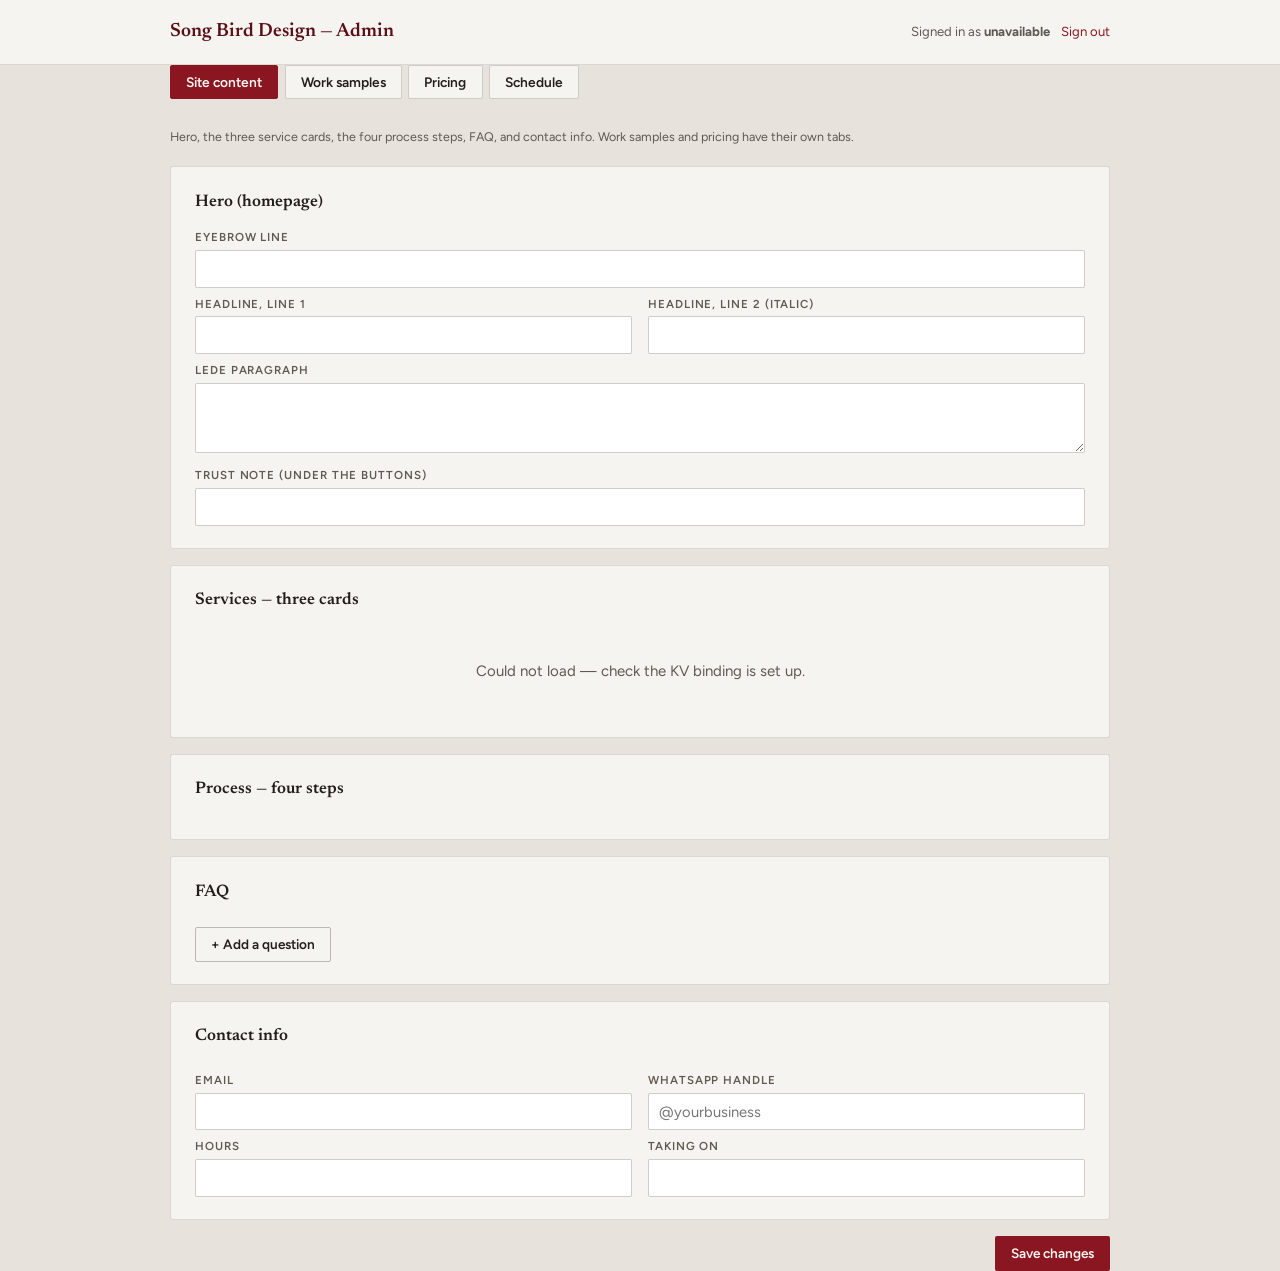
==== commit d4097980: "Move off Caveat to a font pairing closer to the original Swap the site-wide script font for Newsread" ====
--- a/site/admin/index.html
+++ b/site/admin/index.html
@@ -6,13 +6,13 @@
 <title>Admin — Song Bird Design</title>
 <meta name="robots" content="noindex, nofollow">
 <link rel="preconnect" href="https://fonts.googleapis.com">
-<link href="https://fonts.googleapis.com/css2?family=Caveat:wght@400..700&display=swap" rel="stylesheet">
+<link href="https://fonts.googleapis.com/css2?family=Figtree:wght@400;500;600;700&family=Newsreader:opsz,wght@6..72,500..700&display=swap" rel="stylesheet">
 <style>
 :root{
   --lacquer:#8A1622; --lacquer-deep:#5A0F16;
   --laurel:#5C6B45; --ink:#221F1B; --gun-mid:#5E5A52;
   --plaster:#E7E3DC; --plaster-deep:#DBD6CD; --marble:#F6F4F0;
-  --display:"Caveat","Comic Sans MS",cursive; --body:"Caveat","Comic Sans MS",cursive;
+  --display:"Newsreader",Georgia,serif; --body:"Figtree",Arial,sans-serif;
 }
 *{box-sizing:border-box}
 body{margin:0;background:var(--plaster);color:var(--ink);font-family:var(--body);font-size:15px;line-height:1.5}
